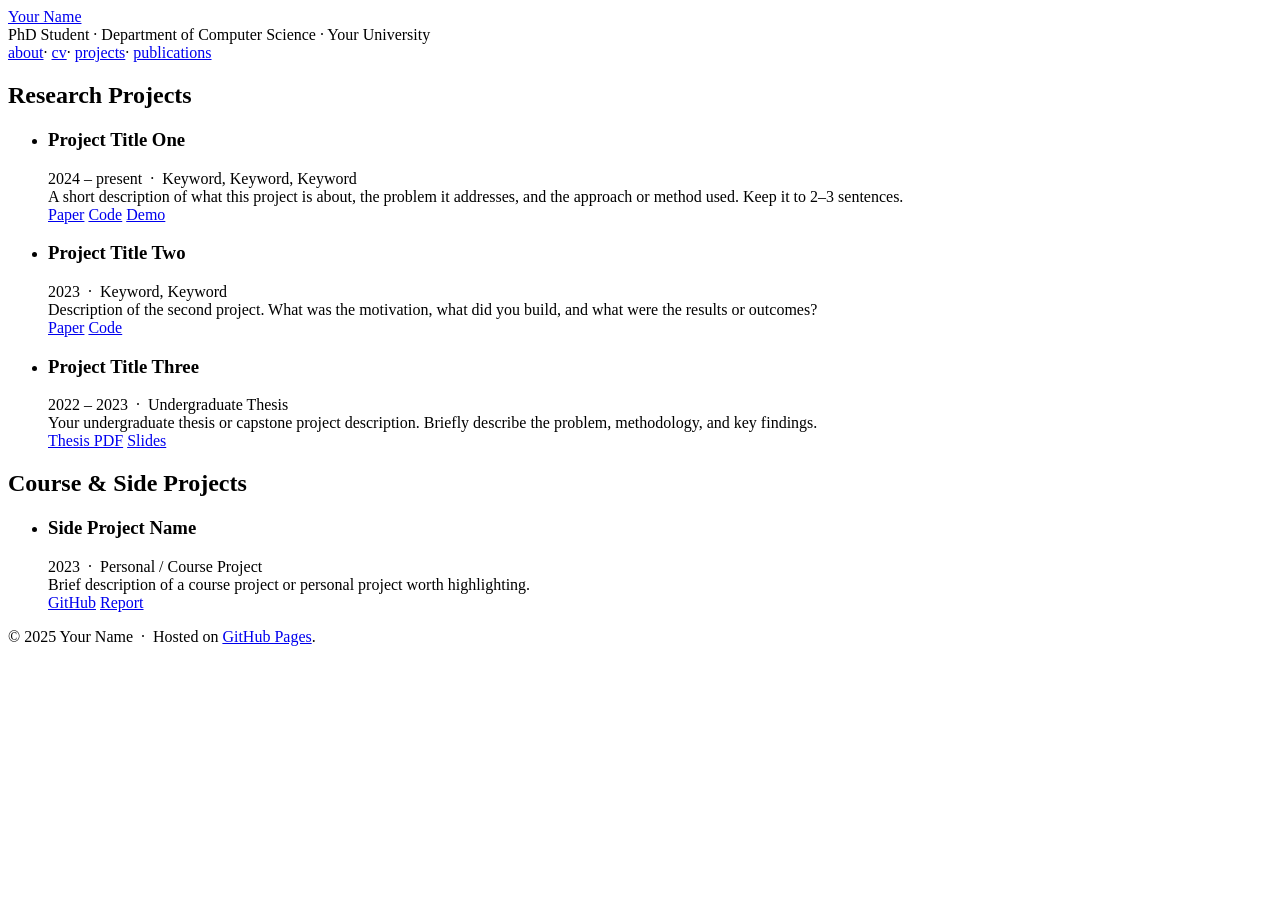
==== mnt/user-data/outputs/github-pages-site/projects/index.html @ 0a96375c "multi-page site" ====
<!DOCTYPE html>
<html lang="en">
<head>
  <meta charset="UTF-8" />
  <meta name="viewport" content="width=device-width, initial-scale=1.0" />
  <title>Projects · Your Name</title>
  <link rel="preconnect" href="https://fonts.googleapis.com" />
  <link rel="preconnect" href="https://fonts.gstatic.com" crossorigin />
  <link href="https://fonts.googleapis.com/css2?family=Lora:ital,wght@0,400;0,500;1,400&family=Source+Sans+3:wght@300;400;500&display=swap" rel="stylesheet" />
  <link rel="stylesheet" href="../style.css" />
</head>
<body>
<div class="page">

  <header>
    <a class="site-name" href="/">Your Name</a>
    <div class="tagline">PhD Student · Department of Computer Science · Your University</div>
  </header>

  <nav>
    <a href="/">about</a><span>·</span>
    <a href="/cv/">cv</a><span>·</span>
    <a href="/projects/" class="active">projects</a><span>·</span>
    <a href="/publications/">publications</a>
  </nav>

  <section>
    <h2>Research Projects</h2>
    <ul class="project-list">
      <li>
        <h3>Project Title One</h3>
        <div class="project-meta">2024 – present &nbsp;·&nbsp; Keyword, Keyword, Keyword</div>
        <div class="project-desc">
          A short description of what this project is about, the problem it addresses,
          and the approach or method used. Keep it to 2–3 sentences.
        </div>
        <div class="project-links">
          <a href="#">Paper</a>
          <a href="#">Code</a>
          <a href="#">Demo</a>
        </div>
      </li>
      <li>
        <h3>Project Title Two</h3>
        <div class="project-meta">2023 &nbsp;·&nbsp; Keyword, Keyword</div>
        <div class="project-desc">
          Description of the second project. What was the motivation, what did you build,
          and what were the results or outcomes?
        </div>
        <div class="project-links">
          <a href="#">Paper</a>
          <a href="#">Code</a>
        </div>
      </li>
      <li>
        <h3>Project Title Three</h3>
        <div class="project-meta">2022 – 2023 &nbsp;·&nbsp; Undergraduate Thesis</div>
        <div class="project-desc">
          Your undergraduate thesis or capstone project description. Briefly describe
          the problem, methodology, and key findings.
        </div>
        <div class="project-links">
          <a href="#">Thesis PDF</a>
          <a href="#">Slides</a>
        </div>
      </li>
    </ul>
  </section>

  <section>
    <h2>Course &amp; Side Projects</h2>
    <ul class="project-list">
      <li>
        <h3>Side Project Name</h3>
        <div class="project-meta">2023 &nbsp;·&nbsp; Personal / Course Project</div>
        <div class="project-desc">
          Brief description of a course project or personal project worth highlighting.
        </div>
        <div class="project-links">
          <a href="#">GitHub</a>
          <a href="#">Report</a>
        </div>
      </li>
    </ul>
  </section>

  <footer>© 2025 Your Name &nbsp;·&nbsp; Hosted on <a href="https://pages.github.com">GitHub Pages</a>.</footer>

</div>
</body>
</html>
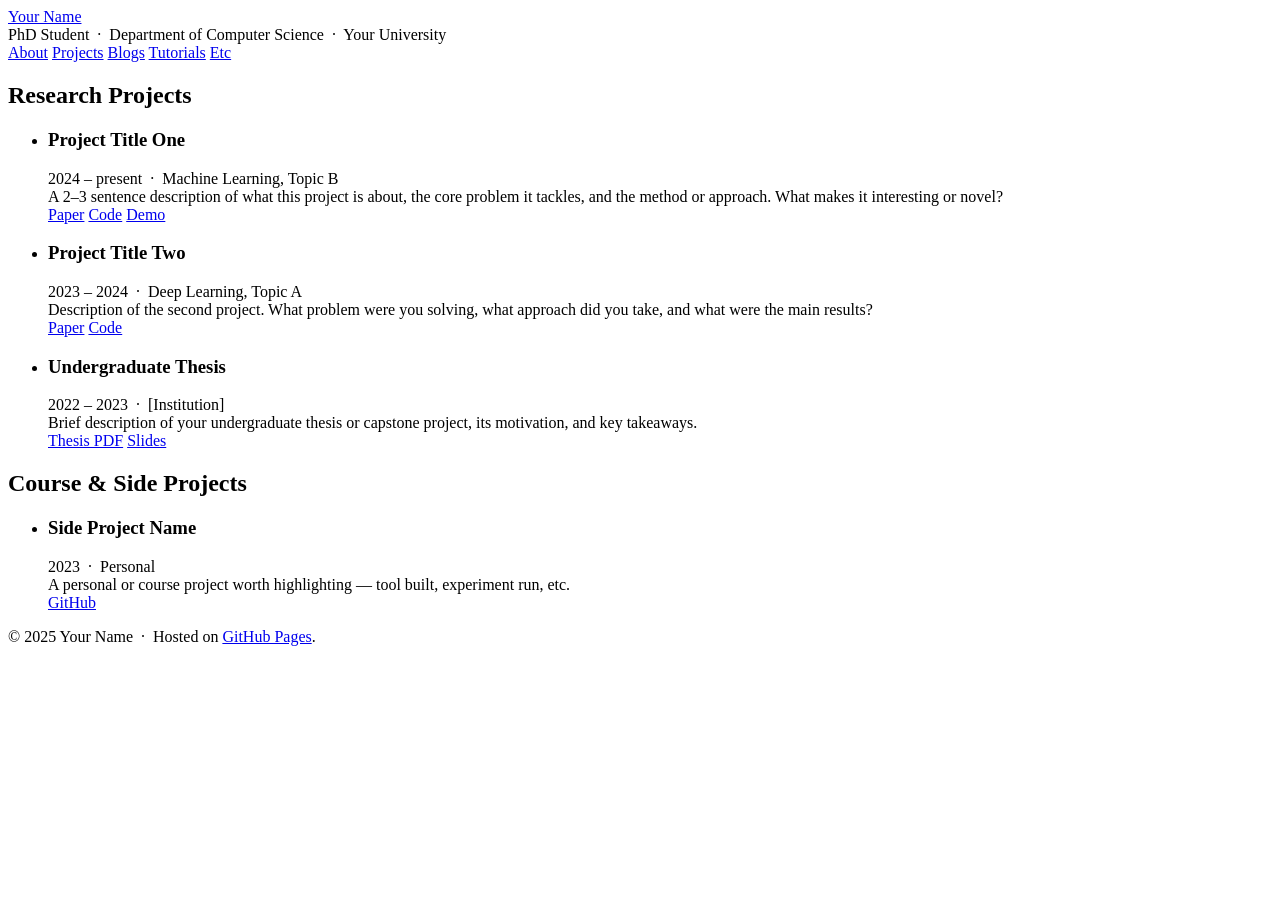
==== commit e451cd6a: "multi-page site2" ====
--- a/mnt/user-data/outputs/github-pages-site/projects/index.html
+++ b/mnt/user-data/outputs/github-pages-site/projects/index.html
@@ -12,16 +12,17 @@
 <body>
 <div class="page">
 
-  <header>
+  <header class="site-header">
     <a class="site-name" href="/">Your Name</a>
-    <div class="tagline">PhD Student · Department of Computer Science · Your University</div>
+    <div class="tagline">PhD Student &nbsp;·&nbsp; Department of Computer Science &nbsp;·&nbsp; Your University</div>
   </header>
 
-  <nav>
-    <a href="/">about</a><span>·</span>
-    <a href="/cv/">cv</a><span>·</span>
-    <a href="/projects/" class="active">projects</a><span>·</span>
-    <a href="/publications/">publications</a>
+  <nav class="tabs">
+    <a href="/">About</a>
+    <a href="/projects/" class="active">Projects</a>
+    <a href="/blogs/">Blogs</a>
+    <a href="/tutorials/">Tutorials</a>
+    <a href="/etc/">Etc</a>
   </nav>
 
   <section>
@@ -29,10 +30,10 @@
     <ul class="project-list">
       <li>
         <h3>Project Title One</h3>
-        <div class="project-meta">2024 – present &nbsp;·&nbsp; Keyword, Keyword, Keyword</div>
+        <div class="project-meta">2024 – present &nbsp;·&nbsp; Machine Learning, Topic B</div>
         <div class="project-desc">
-          A short description of what this project is about, the problem it addresses,
-          and the approach or method used. Keep it to 2–3 sentences.
+          A 2–3 sentence description of what this project is about, the core problem it
+          tackles, and the method or approach. What makes it interesting or novel?
         </div>
         <div class="project-links">
           <a href="#">Paper</a>
@@ -42,10 +43,10 @@
       </li>
       <li>
         <h3>Project Title Two</h3>
-        <div class="project-meta">2023 &nbsp;·&nbsp; Keyword, Keyword</div>
+        <div class="project-meta">2023 – 2024 &nbsp;·&nbsp; Deep Learning, Topic A</div>
         <div class="project-desc">
-          Description of the second project. What was the motivation, what did you build,
-          and what were the results or outcomes?
+          Description of the second project. What problem were you solving, what
+          approach did you take, and what were the main results?
         </div>
         <div class="project-links">
           <a href="#">Paper</a>
@@ -53,11 +54,11 @@
         </div>
       </li>
       <li>
-        <h3>Project Title Three</h3>
-        <div class="project-meta">2022 – 2023 &nbsp;·&nbsp; Undergraduate Thesis</div>
+        <h3>Undergraduate Thesis</h3>
+        <div class="project-meta">2022 – 2023 &nbsp;·&nbsp; [Institution]</div>
         <div class="project-desc">
-          Your undergraduate thesis or capstone project description. Briefly describe
-          the problem, methodology, and key findings.
+          Brief description of your undergraduate thesis or capstone project, its
+          motivation, and key takeaways.
         </div>
         <div class="project-links">
           <a href="#">Thesis PDF</a>
@@ -72,13 +73,12 @@
     <ul class="project-list">
       <li>
         <h3>Side Project Name</h3>
-        <div class="project-meta">2023 &nbsp;·&nbsp; Personal / Course Project</div>
+        <div class="project-meta">2023 &nbsp;·&nbsp; Personal</div>
         <div class="project-desc">
-          Brief description of a course project or personal project worth highlighting.
+          A personal or course project worth highlighting — tool built, experiment run, etc.
         </div>
         <div class="project-links">
           <a href="#">GitHub</a>
-          <a href="#">Report</a>
         </div>
       </li>
     </ul>
